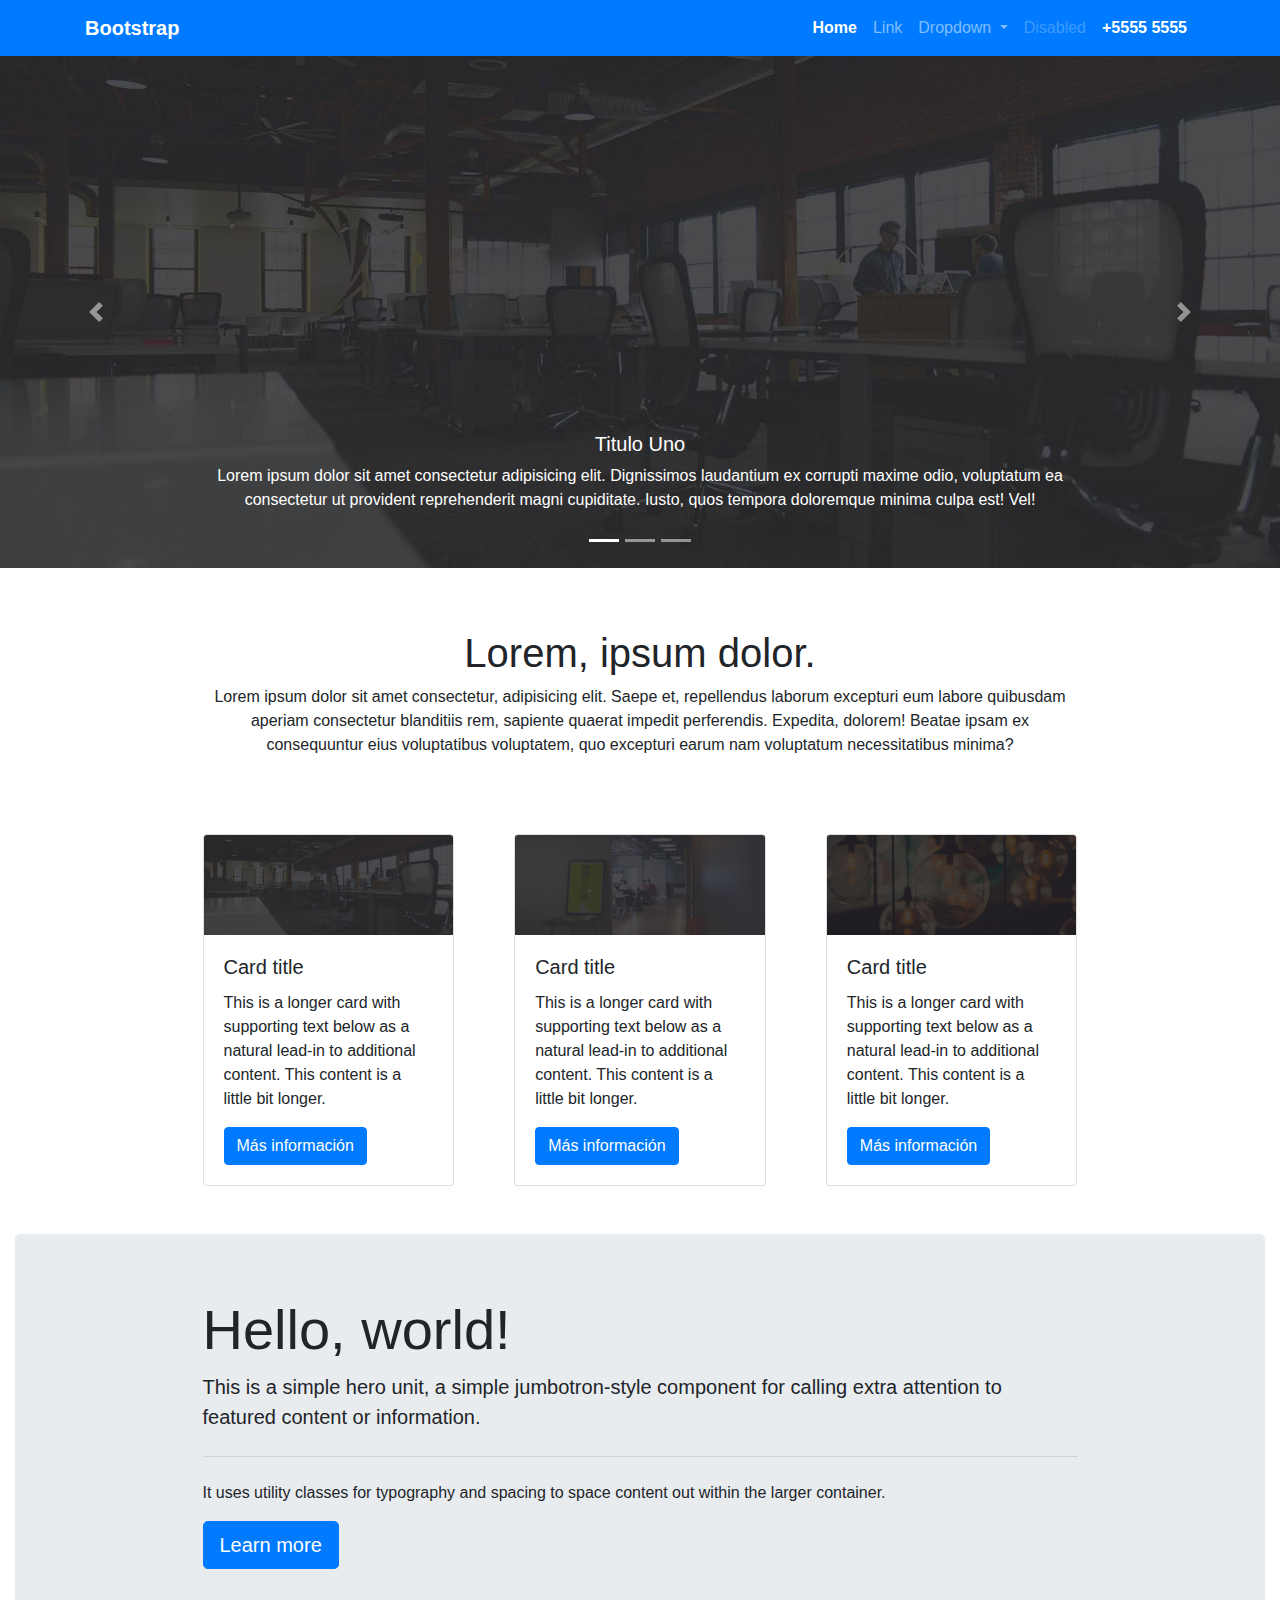
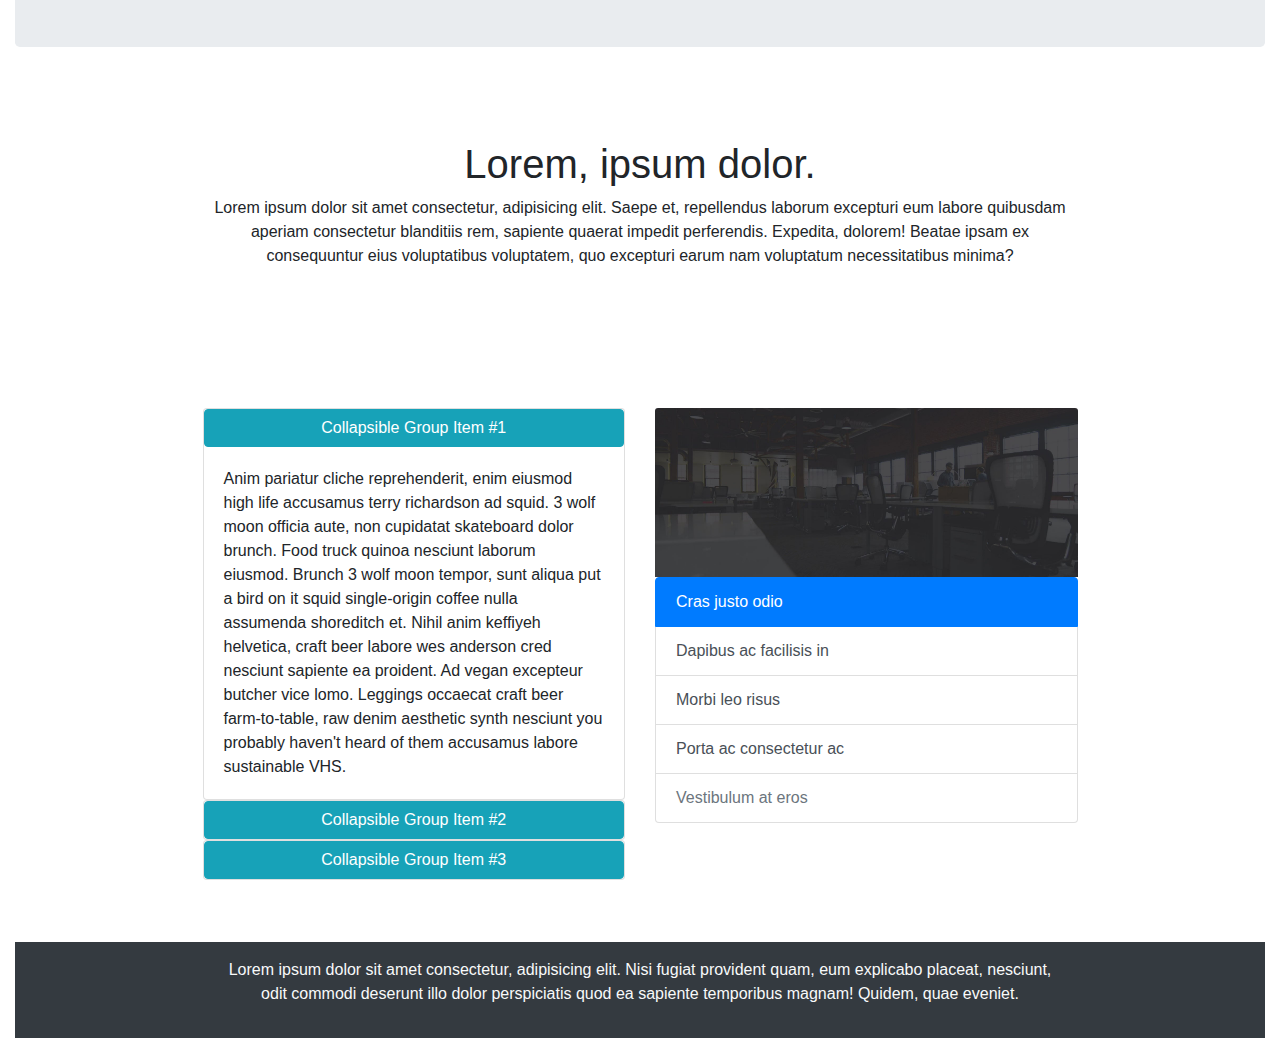
==== PRACTICA_3/index.html @ a5b0dcb2 "advance to homework3" ====
<!doctype html>
<html lang="en">
    <head>
        <!-- Required meta tags -->
        <meta charset="utf-8">
        <meta name="viewport" content="width=device-width, initial-scale=1, shrink-to-fit=no">

        <!-- Bootstrap CSS -->
        <link rel="stylesheet" href="https://cdn.jsdelivr.net/npm/bootstrap@4.4.1/dist/css/bootstrap.min.css" integrity="sha384-Vkoo8x4CGsO3+Hhxv8T/Q5PaXtkKtu6ug5TOeNV6gBiFeWPGFN9MuhOf23Q9Ifjh" crossorigin="anonymous">

        <title>PRACTICA 3</title>
        <style>
        </style>
    </head>
    <body>

      <!-- ////////////NAVBAR//////////// -->
        <nav class="navbar sticky-top navbar-expand-md navbar-dark bg-primary ">
          <div class="container">
            <a class="navbar-brand font-weight-bold" href="#">Bootstrap</a>
            <button class="navbar-toggler" type="button" data-toggle="collapse" data-target="#navbarSupportedContent" aria-controls="navbarSupportedContent" aria-expanded="false" aria-label="Toggle navigation">
              <span class="navbar-toggler-icon"></span>
            </button>
          
            <div class="collapse navbar-collapse " id="navbarSupportedContent">
              <ul class="navbar-nav ml-auto">
                <li class="nav-item active">
                  <a class="nav-link font-weight-bold " href="#">Home <span class="sr-only">(current)</span></a>
                </li>
                <li class="nav-item">
                  <a class="nav-link" href="#">Link</a>
                </li>
                <li class="nav-item dropdown">
                  <a class="nav-link dropdown-toggle" href="#" id="navbarDropdown" role="button" data-toggle="dropdown" aria-haspopup="true" aria-expanded="false">
                    Dropdown
                  </a>
                  <div class="dropdown-menu" aria-labelledby="navbarDropdown">
                    <a class="dropdown-item" href="#">Action</a>
                    <a class="dropdown-item" href="#">Another action</a>
                    <div class="dropdown-divider"></div>
                    <a class="dropdown-item" href="#">Something else here</a>
                  </div>
                </li>
                <li class="nav-item">
                  <a class="nav-link disabled" href="#">Disabled</a>
                </li>
                <li class="nav-item active">
                  <a class="nav-link font-weight-bold" href="#">+5555 5555<span class="sr-only">(current)</span></a>
                </li>
              </ul>
            </div>
          </div>
        </nav>

        <!-- ////////////CAROUSEL//////////// -->
        <div id="carouselExampleIndicators" class="carousel slide" data-ride="carousel">
          <ol class="carousel-indicators">
            <li data-target="#carouselExampleIndicators" data-slide-to="0" class="active"></li>
            <li data-target="#carouselExampleIndicators" data-slide-to="1"></li>
            <li data-target="#carouselExampleIndicators" data-slide-to="2"></li>
          </ol>
          <div class="carousel-inner">
            <div class="carousel-item active">
              <img class="d-block w-100" src="slide1.jpg" alt="First slide">
              <div class="carousel-caption d-none d-md-block">
                <h5>Titulo Uno</h5>
                <p>Lorem ipsum dolor sit amet consectetur adipisicing elit. Dignissimos laudantium ex corrupti maxime odio, voluptatum ea consectetur ut provident reprehenderit magni cupiditate. Iusto, quos tempora doloremque minima culpa est! Vel!</p>
              </div>
            </div>
            <div class="carousel-item">
              <img class="d-block w-100" src="slide2.jpg" alt="Second slide">
              <div class="carousel-caption d-none d-md-block">
                <h5>Titulo Dos</h5>
                <p>Lorem ipsum dolor sit amet consectetur, adipisicing elit. Pariatur sint praesentium beatae mollitia vitae iure voluptatum voluptate cum. Minima reprehenderit aut porro omnis fugiat aperiam mollitia aspernatur cumque, exercitationem beatae itaque debitis! Quod, error fugit delectus modi sit in dicta.</p>
              </div>
            </div>
            <div class="carousel-item">
              <img class="d-block w-100" src="slide3.jpg" alt="Third slide">
              <div class="carousel-caption d-none d-md-block">
                <h5>Titulo Tres</h5>
                <p>Lorem ipsum, dolor sit amet consectetur adipisicing elit. Blanditiis earum soluta magnam voluptas quisquam. Explicabo accusantium quasi et eos, maxime fugiat rem exercitationem, corrupti praesentium temporibus doloremque ut reprehenderit aspernatur repellat reiciendis, quia culpa sapiente illum esse doloribus minus quidem.</p>
              </div>
            </div>
          </div>
          <a class="carousel-control-prev" href="#carouselExampleIndicators" role="button" data-slide="prev">
            <span class="carousel-control-prev-icon" aria-hidden="true"></span>
            <span class="sr-only">Previous</span>
          </a>
          <a class="carousel-control-next" href="#carouselExampleIndicators" role="button" data-slide="next">
            <span class="carousel-control-next-icon" aria-hidden="true"></span>
            <span class="sr-only">Next</span>
          </a>
        </div>
        
        <!-- ////////////TEXTO//////////// -->
        <div class="container-fluid">
            <div class="col-md-12">
                <div class="text-center border-danger" style="padding: 5% 15% 5% 15%;">
                    <h1>Lorem, ipsum dolor.</h1>      
                    <p>Lorem ipsum dolor sit amet consectetur, adipisicing elit. Saepe et, repellendus laborum excepturi eum labore quibusdam aperiam consectetur blanditiis rem, sapiente quaerat impedit perferendis. Expedita, dolorem! Beatae ipsam ex consequuntur eius voluptatibus voluptatem, quo excepturi earum nam voluptatum necessitatibus minima?</p>
                </div>
            </div>

        <!-- ////////////CARDS//////////// -->
          <div class="card-deck" style="padding: 0% 15% 0% 15%;">
            <div class="row">
              <div class="col-md-4 col-sm-6 col-xs-12">
                <div class="card mb-5">
                  <img class="card-img-top" src="slide1.jpg" alt="Card image cap">
                  <div class="card-body">
                    <h5 class="card-title">Card title</h5>
                    <p class="card-text">This is a longer card with supporting text below as a natural lead-in to additional content. This content is a little bit longer.</p>
                    <a href="#" class="btn btn-primary">Más información</a>
                  </div>
                </div>
              </div>
              <div class="col-md-4 col-sm-6 col-xs-12">
                <div class="card mb-5">
                  <img class="card-img-top" src="slide2.jpg" alt="Card image cap">
                  <div class="card-body">
                    <h5 class="card-title">Card title</h5>
                    <p class="card-text">This is a longer card with supporting text below as a natural lead-in to additional content. This content is a little bit longer.</p>
                    <a href="#" class="btn btn-primary">Más información</a>
                  </div>
                </div>
              </div>
              <div class="col-md-4 col-sm-6 col-xs-12">
                <div class="card mb-5">
                  <img class="card-img-top" src="slide3.jpg" alt="Card image cap">
                  <div class="card-body">
                    <h5 class="card-title">Card title</h5>
                    <p class="card-text">This is a longer card with supporting text below as a natural lead-in to additional content. This content is a little bit longer.</p>
                    <a href="#" class="btn btn-primary">Más información</a>
                  </div>
                </div>
              </div>
            </div>
          </div>
          
          <!-- ////////////JUMBOTRON//////////// -->
          <div class="jumbotron" style="padding: 5% 15% 5% 15%;">
            <h1 class="display-4">Hello, world!</h1>
            <p class="lead">This is a simple hero unit, a simple jumbotron-style component for calling extra attention to featured content or information.</p>
            <hr class="my-4">
            <p>It uses utility classes for typography and spacing to space content out within the larger container.</p>
            <p class="lead">
              <a class="btn btn-primary btn-lg" href="#" role="button">Learn more</a>
            </p>
          </div>
          
          <!-- ////////////TEXTO//////////// -->
          <div class="col-md-12">
            <div class="text-center border-danger" style="padding: 5% 15% 5% 15%;">
                <h1>Lorem, ipsum dolor.</h1>      
                <p>Lorem ipsum dolor sit amet consectetur, adipisicing elit. Saepe et, repellendus laborum excepturi eum labore quibusdam aperiam consectetur blanditiis rem, sapiente quaerat impedit perferendis. Expedita, dolorem! Beatae ipsam ex consequuntur eius voluptatibus voluptatem, quo excepturi earum nam voluptatum necessitatibus minima?</p>
            </div>
          </div>
          
          <!-- ////////////COLLAPSE//////////// -->
          <div class="row" style="padding: 5% 15% 5% 15%;">
            <div class="col-md-6 col-sm-12">
              <div id="accordion">
          <!-- /-----------/btn1/-----------/ -->
                <div class="card">
                  <div id="headingOne">
                    <h5 class="mb-0">
                      <button class="container-fluid btn btn-info" data-toggle="collapse" data-target="#collapseOne" aria-expanded="true" aria-controls="collapseOne">
                        Collapsible Group Item #1
                      </button>
                    </h5>
                  </div>
                  <div id="collapseOne" class="collapse show" aria-labelledby="headingOne" data-parent="#accordion">
                    <div class="card-body">
                      Anim pariatur cliche reprehenderit, enim eiusmod high life accusamus terry richardson ad squid. 3 wolf moon officia aute, non cupidatat skateboard dolor brunch. Food truck quinoa nesciunt laborum eiusmod. Brunch 3 wolf moon tempor, sunt aliqua put a bird on it squid single-origin coffee nulla assumenda shoreditch et. Nihil anim keffiyeh helvetica, craft beer labore wes anderson cred nesciunt sapiente ea proident. Ad vegan excepteur butcher vice lomo. Leggings occaecat craft beer farm-to-table, raw denim aesthetic synth nesciunt you probably haven't heard of them accusamus labore sustainable VHS.
                    </div>
                  </div>
                </div>
          <!-- /-----------/btn2/-----------/ -->
                <div class="card">
                  <div id="headingTwo">
                    <h5 class="mb-0">
                      <button class="container-fluid btn btn-info collapsed" data-toggle="collapse" data-target="#collapseTwo" aria-expanded="false" aria-controls="collapseTwo">
                        Collapsible Group Item #2
                      </button>
                    </h5>
                  </div>
                  <div id="collapseTwo" class="collapse" aria-labelledby="headingTwo" data-parent="#accordion">
                    <div class="card-body">
                      Anim pariatur cliche reprehenderit, enim eiusmod high life accusamus terry richardson ad squid. 3 wolf moon officia aute, non cupidatat skateboard dolor brunch. Food truck quinoa nesciunt laborum eiusmod. Brunch 3 wolf moon tempor, sunt aliqua put a bird on it squid single-origin coffee nulla assumenda shoreditch et. Nihil anim keffiyeh helvetica, craft beer labore wes anderson cred nesciunt sapiente ea proident. Ad vegan excepteur butcher vice lomo. Leggings occaecat craft beer farm-to-table, raw denim aesthetic synth nesciunt you probably haven't heard of them accusamus labore sustainable VHS.
                    </div>
                  </div>
                </div>
          <!-- /-----------/btn3/-----------/ -->
                <div class="card">
                  <div id="headingThree">
                    <h5 class="mb-0">
                      <button class="container-fluid btn btn-info collapsed" data-toggle="collapse" data-target="#collapseThree" aria-expanded="false" aria-controls="collapseThree">
                        Collapsible Group Item #3
                      </button>
                    </h5>
                  </div>
                  <div id="collapseThree" class="collapse" aria-labelledby="headingThree" data-parent="#accordion">
                    <div class="card-body">
                      Anim pariatur cliche reprehenderit, enim eiusmod high life accusamus terry richardson ad squid. 3 wolf moon officia aute, non cupidatat skateboard dolor brunch. Food truck quinoa nesciunt laborum eiusmod. Brunch 3 wolf moon tempor, sunt aliqua put a bird on it squid single-origin coffee nulla assumenda shoreditch et. Nihil anim keffiyeh helvetica, craft beer labore wes anderson cred nesciunt sapiente ea proident. Ad vegan excepteur butcher vice lomo. Leggings occaecat craft beer farm-to-table, raw denim aesthetic synth nesciunt you probably haven't heard of them accusamus labore sustainable VHS.
                    </div>
                  </div>
                </div>
              </div>
            </div>

          <!-- ////////////LIST-GROUP//////////// -->
            <div class="col-md-6 col-sm-12">
              <img class="card-img-top" src="slide1.jpg" alt="Card image cap">
                <div class="list-group">
                  <button type="button" class="list-group-item list-group-item-action active">
                    Cras justo odio
                  </button>
                  <button type="button" class="list-group-item list-group-item-action">Dapibus ac facilisis in</button>
                  <button type="button" class="list-group-item list-group-item-action">Morbi leo risus</button>
                  <button type="button" class="list-group-item list-group-item-action">Porta ac consectetur ac</button>
                  <button type="button" class="list-group-item list-group-item-action" disabled>Vestibulum at eros</button>
                </div>
          </div>
      </div>
      
      <!-- ////////////FOOTER//////////// -->
      <footer class="bg-dark text-center text-lg-start" style="padding: 0% 15% 0% 15%;">
        <!-- Copyright -->
        <div class="text-light text-center p-3">
          <p>Lorem ipsum dolor sit amet consectetur, adipisicing elit. Nisi fugiat provident quam, eum explicabo placeat, nesciunt, odit commodi deserunt illo dolor perspiciatis quod ea sapiente temporibus magnam! Quidem, quae eveniet.</p>
        </div>
        <!-- Copyright -->
      </footer>

        <!-- Optional JavaScript -->
        <!-- jQuery first, then Popper.js, then Bootstrap JS -->
        <script src="https://code.jquery.com/jquery-3.4.1.slim.min.js" integrity="sha384-J6qa4849blE2+poT4WnyKhv5vZF5SrPo0iEjwBvKU7imGFAV0wwj1yYfoRSJoZ+n" crossorigin="anonymous"></script>
        <script src="https://cdn.jsdelivr.net/npm/popper.js@1.16.0/dist/umd/popper.min.js" integrity="sha384-Q6E9RHvbIyZFJoft+2mJbHaEWldlvI9IOYy5n3zV9zzTtmI3UksdQRVvoxMfooAo" crossorigin="anonymous"></script>
        <script src="https://cdn.jsdelivr.net/npm/bootstrap@4.4.1/dist/js/bootstrap.min.js" integrity="sha384-wfSDF2E50Y2D1uUdj0O3uMBJnjuUD4Ih7YwaYd1iqfktj0Uod8GCExl3Og8ifwB6" crossorigin="anonymous"></script>
    </body>
</html>
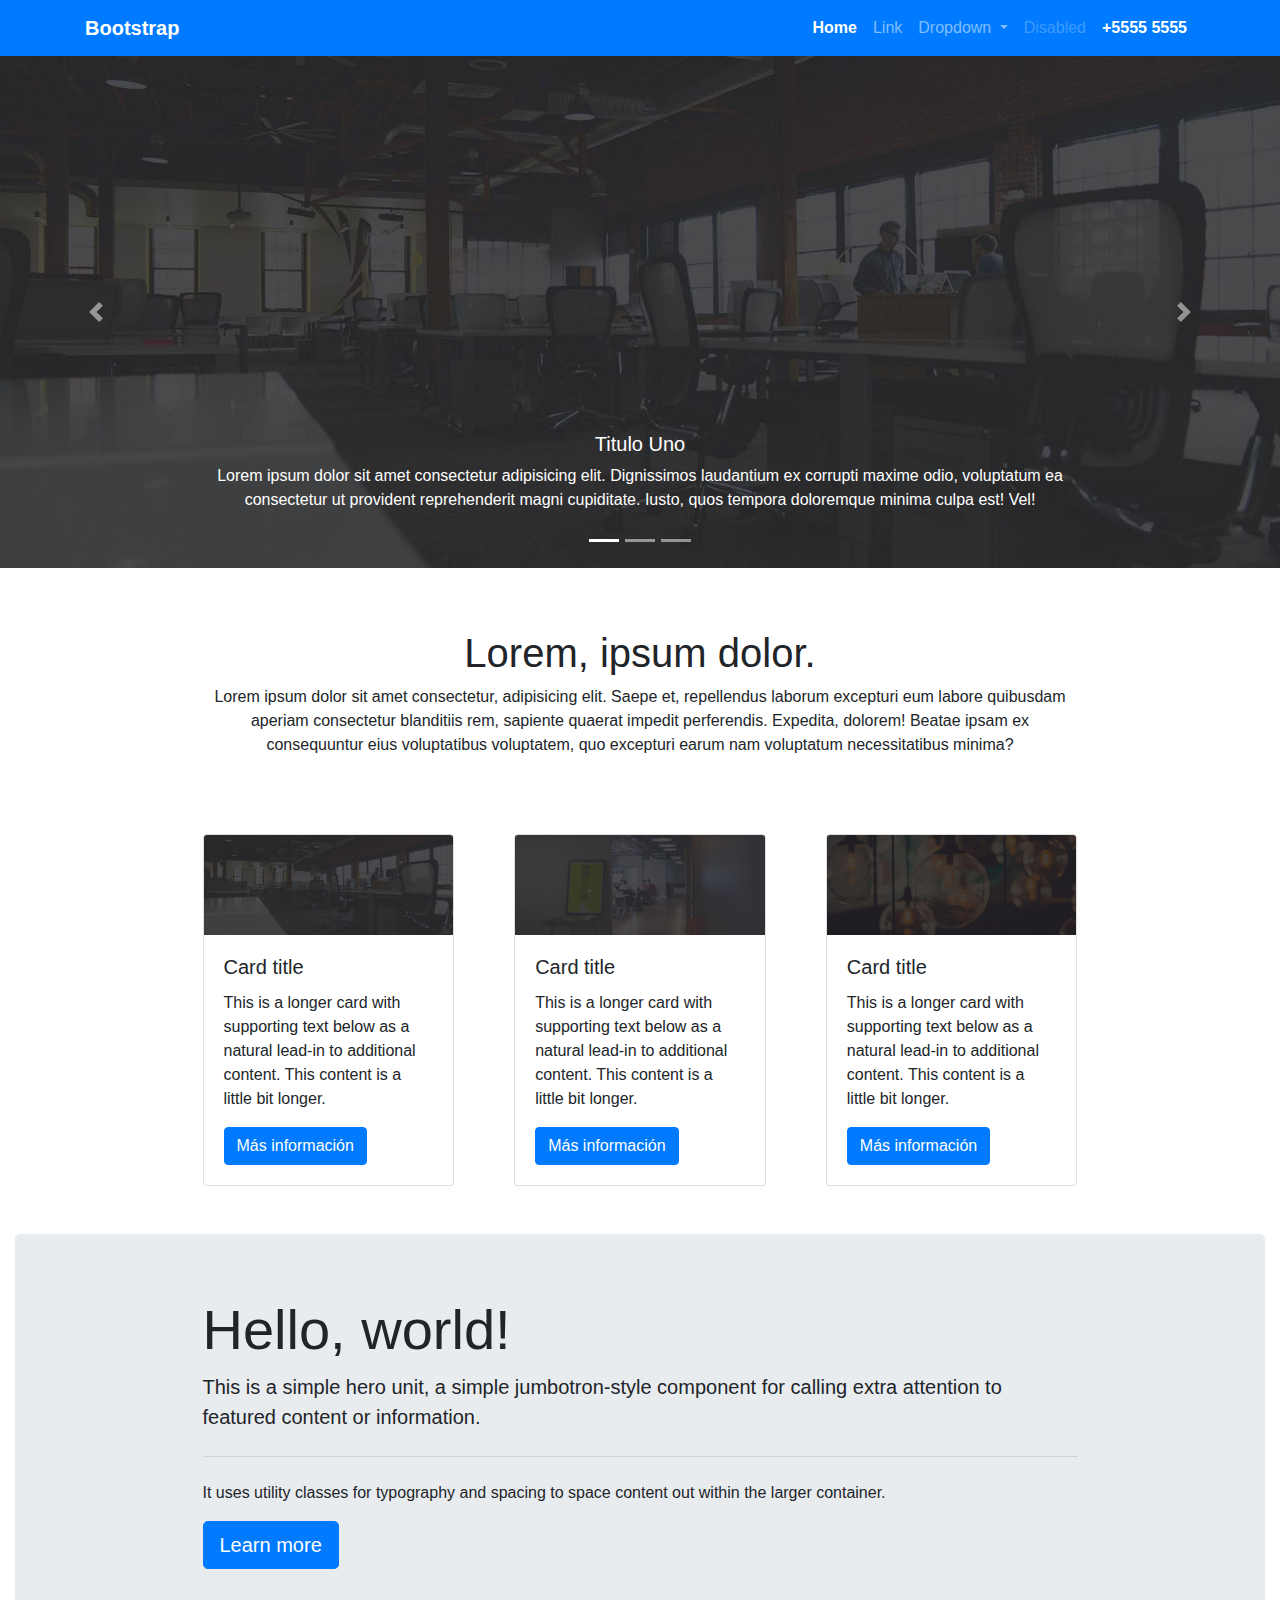
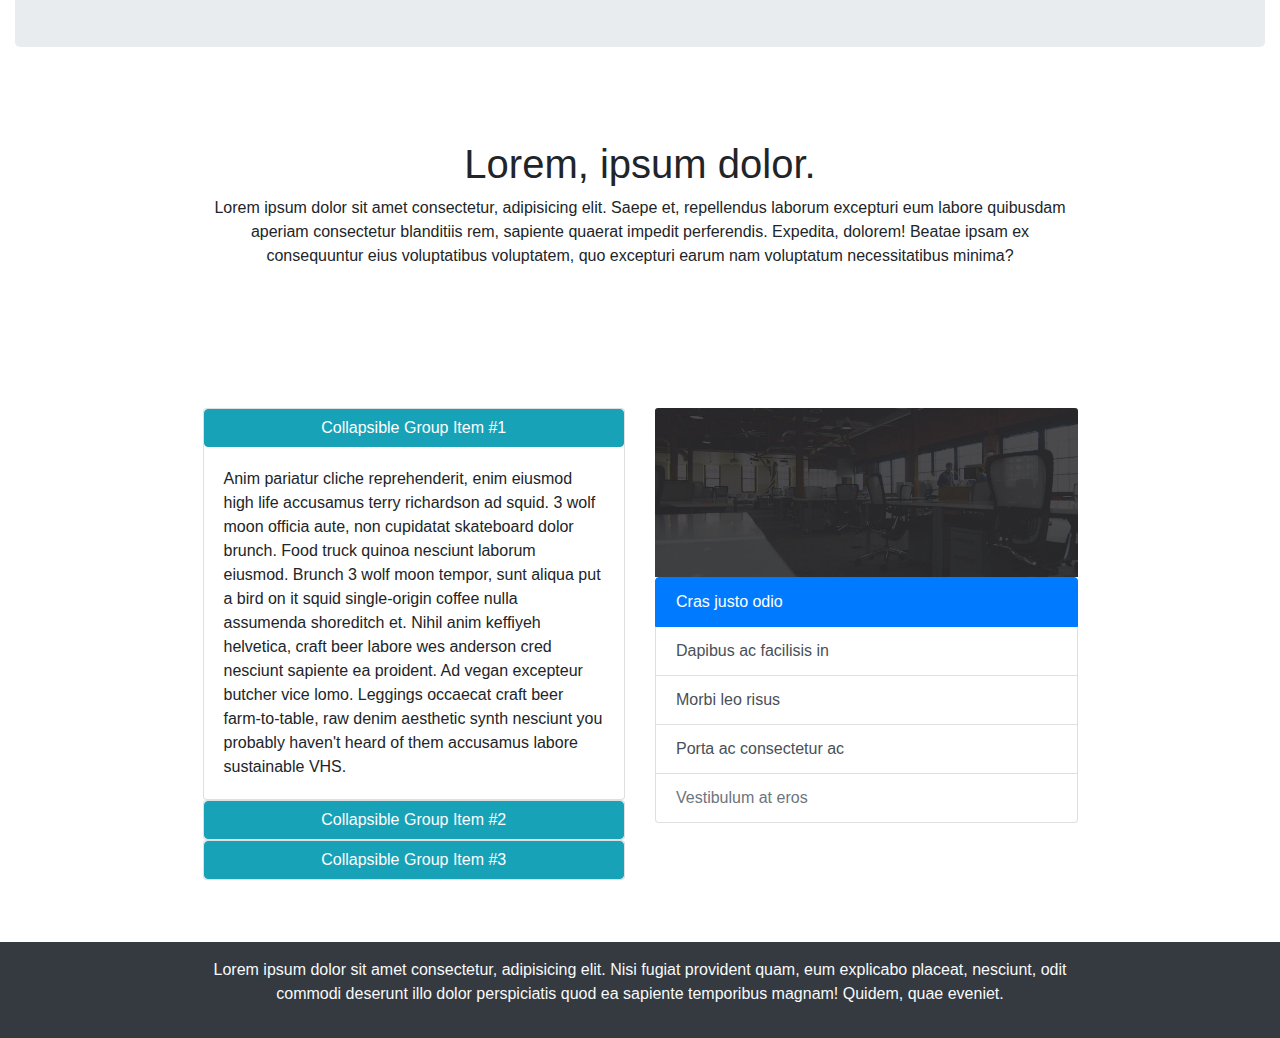
==== commit 7f9daa0f: "close div xd" ====
--- a/PRACTICA_3/index.html
+++ b/PRACTICA_3/index.html
@@ -222,6 +222,7 @@
                 </div>
           </div>
       </div>
+    </div>
       
       <!-- ////////////FOOTER//////////// -->
       <footer class="bg-dark text-center text-lg-start" style="padding: 0% 15% 0% 15%;">
